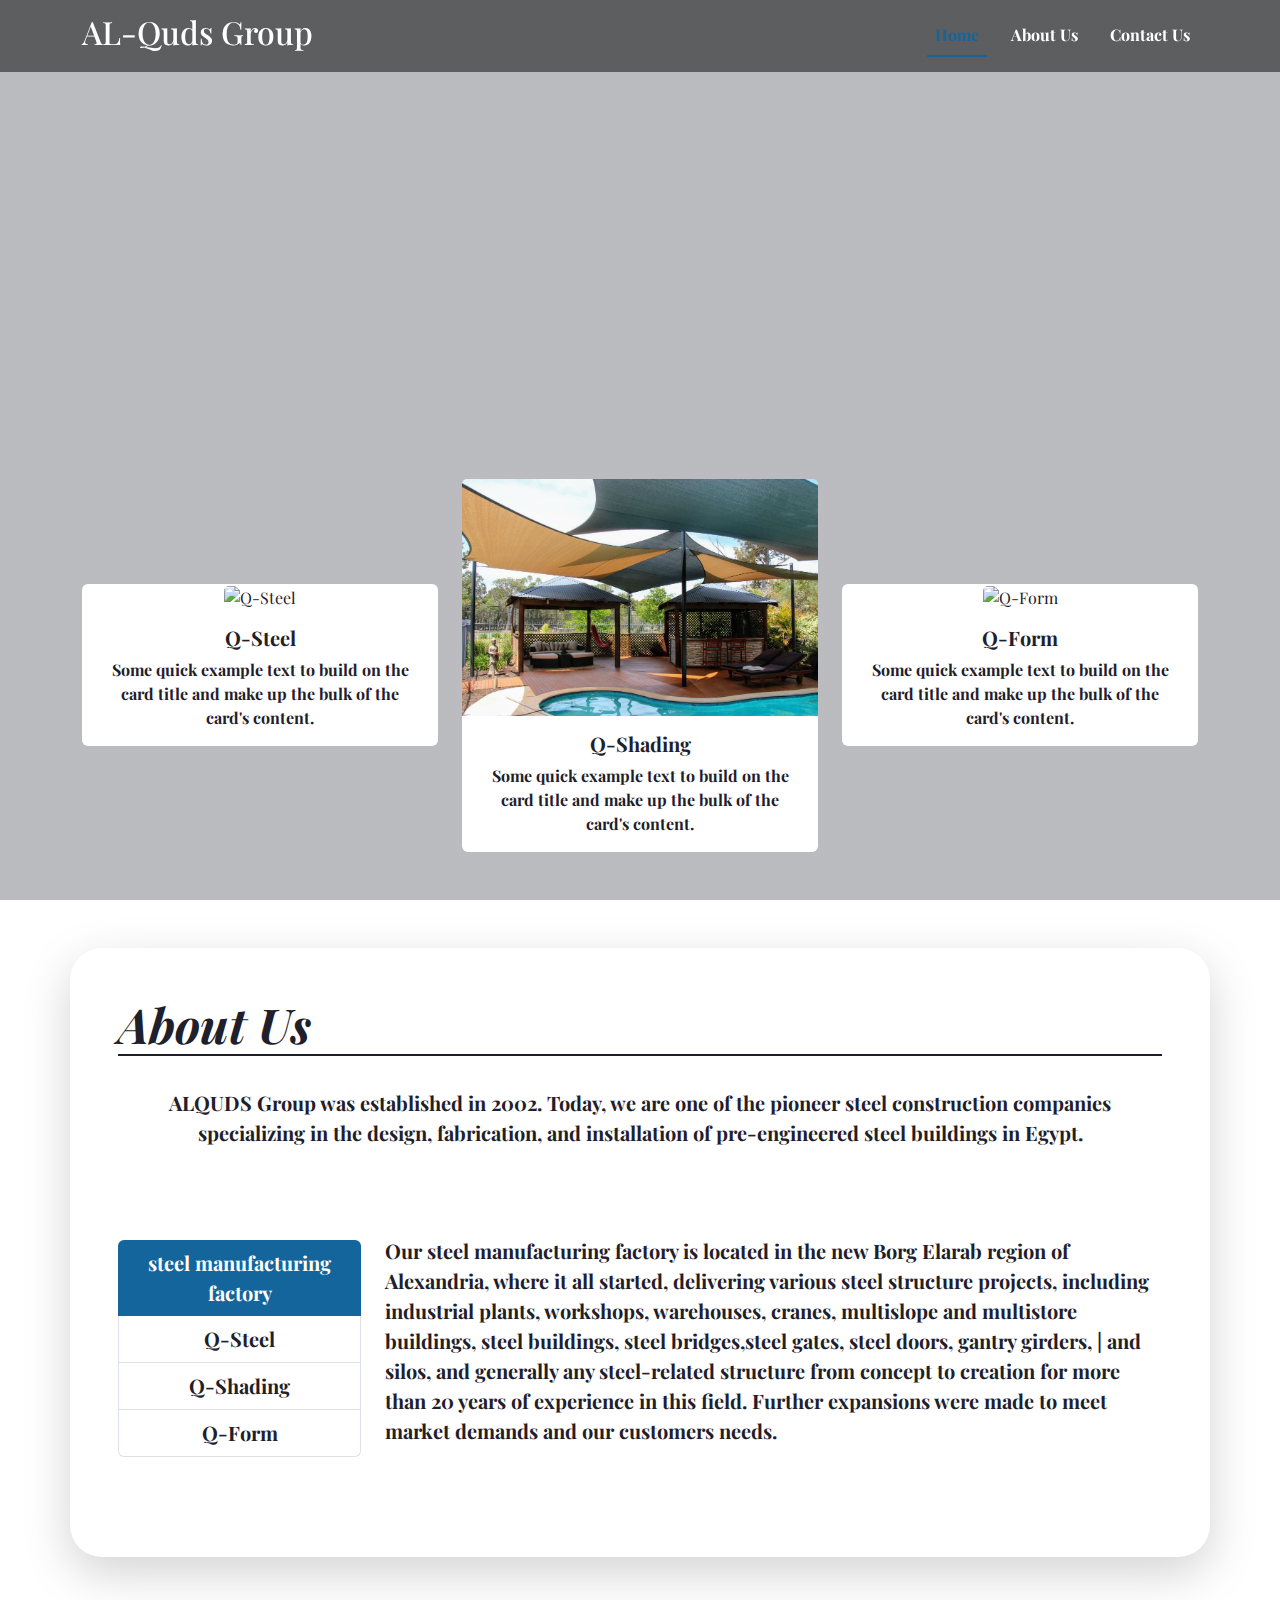
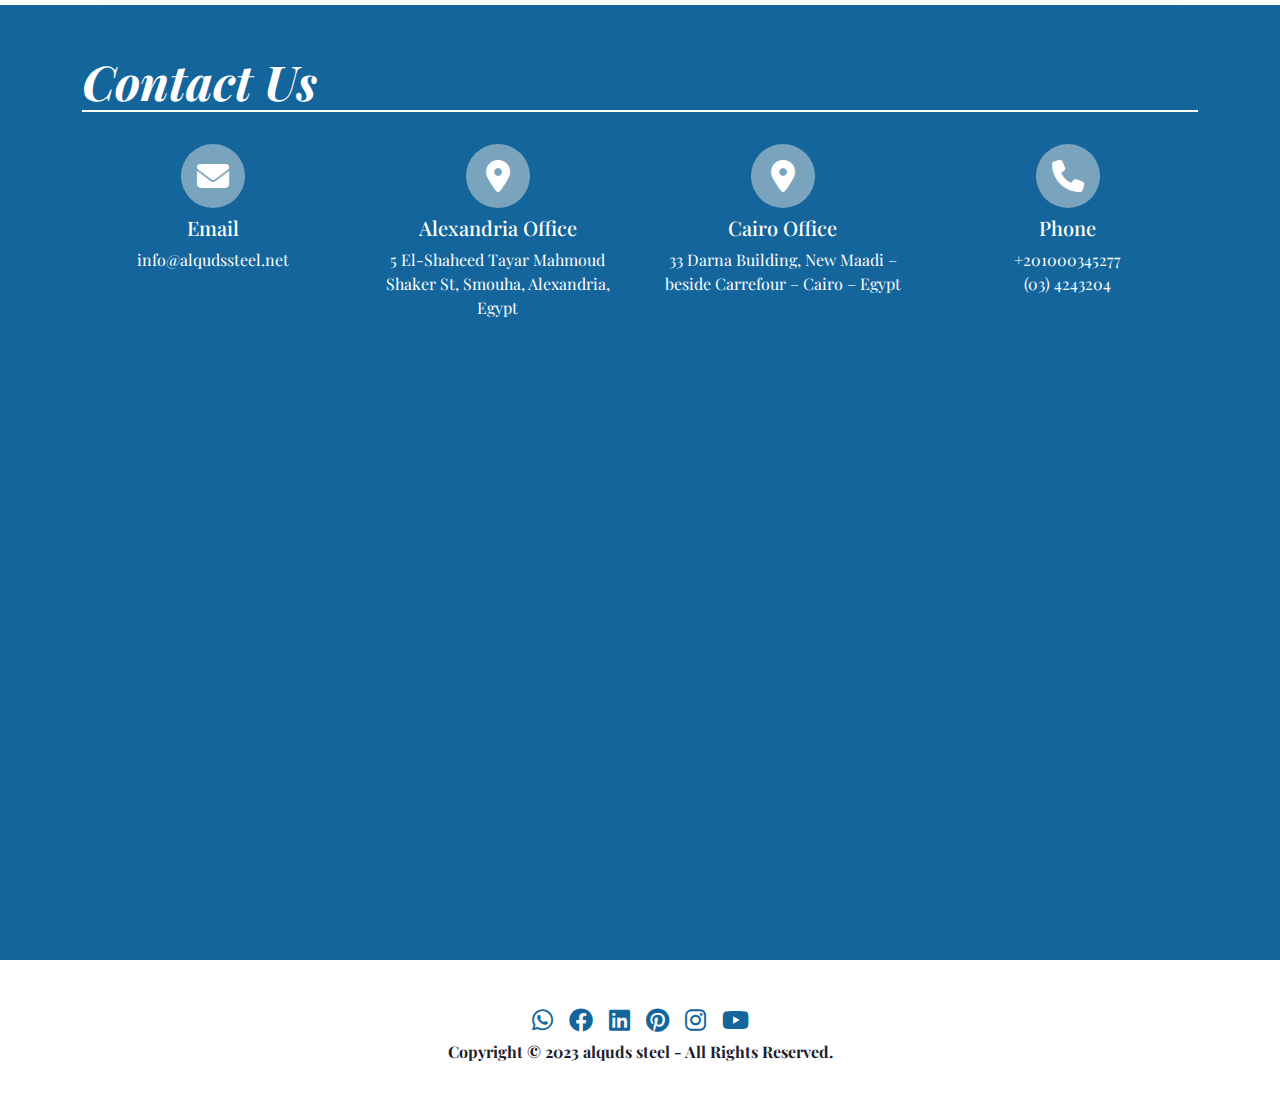
==== index.html @ 8413fbb7 "first commit" ====
<!DOCTYPE html>
<html lang="en">
  <head>
    <meta charset="UTF-8" />
    <meta name="viewport" content="width=device-width, initial-scale=1.0" />
    <title>Al-Quds Group</title>
    <link rel="shortcut icon" href="./img/favicon.ico" type="image/x-icon" />
    <link rel="preconnect" href="https://fonts.googleapis.com" />
    <link rel="preconnect" href="https://fonts.gstatic.com" crossorigin />
    <link
      href="https://fonts.googleapis.com/css2?family=Playfair+Display:ital,wght@0,400;0,500;0,600;0,700;0,800;0,900;1,400;1,500;1,600;1,700;1,800;1,900&display=swap"
      rel="stylesheet"
    />
    <link
    rel="stylesheet"
    href="https://cdnjs.cloudflare.com/ajax/libs/animate.css/4.1.1/animate.min.css"
  />
    <link rel="stylesheet" href="./css/all.min.css" />
    <link rel="stylesheet" href="./css/bootstrap.min.css" />
    <link rel="stylesheet" href="./css/style.css" />
  </head>
  <body>
    <nav
      id="nav"
      class="navbar navbar-expand-lg bg-black bg-opacity-50 position-fixed start-0 end-0 z-3"
    >
      <div class="container d-flex align-items-center">
        <a class="navbar-brand fw-bolder flex-column" href="#">
          <h1 class="fs-2">AL-Quds Group</h1>
        </a>
        <button
          class="navbar-toggler"
          type="button"
          data-bs-toggle="collapse"
          data-bs-target="#navbarSupportedContent"
          aria-controls="navbarSupportedContent"
          aria-expanded="false"
          aria-label="Toggle navigation"
        >
          <span class="navbar-toggler-icon"></span>
        </button>
        <div class="collapse navbar-collapse" id="navbarSupportedContent">
          <ul class="navbar-nav ms-auto mb-2 mb-lg-0">
            <li class="nav-item">
              <a class="nav-link active" aria-current="page" href="#home"
                >Home</a
              >
            </li>
            <li class="nav-item">
              <a class="nav-link" href="#aboutUs">About Us</a>
            </li>
            <li class="nav-item">
              <a class="nav-link" href="#contactUs">Contact Us</a>
            </li>
          </ul>
        </div>
      </div>
    </nav>

    <header class="d-flex align-items-end justify-content-center">
      <div class="container">
        <div class="row gy-3 justify-content-center align-items-center animate__animated animate__bounce animate__fadeInLeft">
          <div class="col-md-6 col-lg-4 mb-5 pt-5 ">
            <div class="card btn">
              <div class="overflow-hidden">
                <img
                  src="./img/background/agricultural-silos-building-exterior.jpg"
                  class="card-img-top"
                  alt="Q-Steel"
                />
              </div>
              <div class="card-body text-center">
                <h5 class="card-title fw-bolder">Q-Steel</h5>
                <p class="card-text fw-bold">
                  Some quick example text to build on the card title and make up
                  the bulk of the card's content.
                </p>
              </div>
            </div>
          </div>
          <div class="col-lg-4 col-md-6 mb-5 pt-5">
            <div class="card btn">
              <div class="overflow-hidden">
                <img
                  src="./img/q-shading/shading/Shade-Sails-Perth-Residential-11.jpg"
                  class="card-img-top"
                  alt="Q-Shading"
                />
              </div>
              <div class="card-body text-center">
                <h5 class="card-title fw-bolder">Q-Shading</h5>
                <p class="card-text fw-bold">
                  Some quick example text to build on the card title and make up
                  the bulk of the card's content.
                </p>
              </div>
            </div>
          </div>
          <div class="col-md-6 col-lg-4 mb-5 pt-5">
            <div class="card btn">
              <div class="overflow-hidden">
                <img
                  src="./img/background/structural-glass-ceiling.jpg"
                  class="card-img-top"
                  alt="Q-Form"
                />
              </div>
              <div class="card-body text-center">
                <h5 class="card-title fw-bolder">Q-Form</h5>
                <p class="card-text fw-bold">
                  Some quick example text to build on the card title and make up
                  the bulk of the card's content.
                </p>
              </div>
            </div>
          </div>
        </div>
      </div>
    </header>

    <section id="aboutUs" class="py-5">
      <div class="container shadow-lg p-5 rounded-5">
      
        <div class="row justify-content-center align-items-center">
          <div class="col-12">
            <div class="sectionHeader">
              <h2>About Us</h2>
              <p class="mx-auto text-center py-4 fw-bolder fs-5">
                ALQUDS Group was established in 2002. Today, we are one of the
                pioneer steel construction companies specializing in the design,
                fabrication, and installation of pre-engineered steel buildings
                in Egypt.
              </p>
            </div>
          </div>
          <div class="dropdown d-none">
            <button class="btn btn-outline-dark w-100 dropdown-toggle fw-bolder fs-6" type="button" data-bs-toggle="dropdown" aria-expanded="false">
              Choose Factory
            </button>
            <ul class="dropdown-menu w-100 bg-dark bg-opacity-50 text-center">
              <li><a class="dropdown-item fw-bolder" href="#nav-tabContent">steel manufacturing factory</a></li>
              <li><a class="dropdown-item fw-bolder" href="#list-profile">Q-Steel</a></li>
              <li><a class="dropdown-item fw-bolder" href="#list-messages">Q-Shading</a></li>
              <li><a class="dropdown-item fw-bolder" href="#list-settings">Q-Form</a></li>
            </ul>
          </div>
          
        </div>
        <div class="row py-5">
          <div class="col-md-3 col-12">
            <div class="list-group py-1" id="list-tab" role="tablist">
              <a
                class="list-group-item list-group-item-action active fw-bolder text-center py-2 fs-5"
                id="list-home-list"
                data-bs-toggle="list"
                href="#list-home"
                role="tab"
                aria-controls="list-home"
                >steel manufacturing factory
              </a>
              <a
                class="list-group-item list-group-item-action fw-bolder text-center py-2 fs-5"
                id="list-profile-list"
                data-bs-toggle="list"
                href="#list-profile"
                role="tab"
                aria-controls="list-profile"
                >Q-Steel</a
              >
              <a
                class="list-group-item list-group-item-action fw-bolder text-center py-2 fs-5"
                id="list-messages-list"
                data-bs-toggle="list"
                href="#list-messages"
                role="tab"
                aria-controls="list-messages"
                >Q-Shading</a
              >
              <a
                class="list-group-item list-group-item-action fw-bolder text-center py-2 fs-5"
                id="list-settings-list"
                data-bs-toggle="list"
                href="#list-settings"
                role="tab"
                aria-controls="list-settings"
                >Q-Form</a
              >
            </div>
          </div>
          <div class="col-md-9 col-12">
            <div class="tab-content" id="nav-tabContent">
              <div
                class="tab-pane fade show active fw-bolder fs-5 p-0"
                id="list-home"
                role="tabpanel"
                aria-labelledby="list-home-list"
              >
                Our steel manufacturing factory is located in the new Borg
                Elarab region of Alexandria, where it all started, delivering
                various steel structure projects, including industrial plants,
                workshops, warehouses, cranes, multislope and multistore
                buildings, steel buildings, steel bridges,steel gates, steel
                doors, gantry girders, | and silos, and generally any
                steel-related structure from concept to creation for more than
                20 years of experience in this field. Further expansions were
                made to meet market demands and our customers needs.
              </div>
              <div
                class="tab-pane fade fw-bolder fs-5 p-0"
                id="list-profile"
                role="tabpanel"
                aria-labelledby="list-profile-list"
              >
              <p>
                The new Q SHADING company, started in 2017, is a specialized
                company in shadings for all types of projects (industrial,
                commercial, recreational, touristic, residential, and landscape
                areas). Also, with further technological additions to enhance
                our products and expand even more,
              </p>
            
              <a href="" class="d-block fw-bolder px-2">More About Q-steel ...</a>
              </div>
              <div
                class="tab-pane fade fw-bolder fs-5 p-0"
                id="list-messages"
                role="tabpanel"
                aria-labelledby="list-messages-list"
              >
               <p>
                The new Q SHADING company, started in 2017, is a specialized
                company in shadings for all types of projects (industrial,
                commercial, recreational, touristic, residential, and landscape
                areas). Also, with further technological additions to enhance
                our products and expand even more,
               </p>
                <a href="./Q-Shading.html" class="d-block fw-bolder px-2">More About Q-Shading ...</a>
              </div>
              <div
                class="tab-pane fade fw-bolder fs-5 p-0"
                id="list-settings"
                role="tabpanel"
                aria-labelledby="list-settings-list"
              >
              <p>
                The new Q SHADING company, started in 2017, is a specialized
                company in shadings for all types of projects (industrial,
                commercial, recreational, touristic, residential, and landscape
                areas). Also, with further technological additions to enhance
                our products and expand even more,
               </p>
                <a href="" class="d-block fw-bolder px-2">More About Q-Form ...</a>
              </div>
            </div>
          </div>
        </div>
      </div>
    </section>

    <section id="contactUs" class="py-5">
      <div class="container">
        <div class="sectionHeader">
          <h2>Contact Us</h2>
        </div>
  <div class="row justify-content-center align-items-start py-4 gy-5">
    
    <div class="col-lg-3 col-md-6 justify-content-center align-items-center d-flex flex-column">
      <i class="fa-solid fa-envelope fa-2xl icons d-flex justify-content-center align-items-center rounded-circle  mb-2"></i>
      <h5 class="text-white">Email</h5>
      <a href="mailto:info@alqudssteel.net" class="text-decoration-none text-white">info@alqudssteel.net</a>
    </div>
    <div class="col-lg-3 col-md-6 justify-content-center align-items-center d-flex flex-column">
      <i class="fa-solid fa-location-dot fa-2xl icons d-flex justify-content-center align-items-center rounded-circle  mb-2"></i>
      <h5 class="text-white">Alexandria Office</h5>
      <p class="text-center text-white">5 El-Shaheed Tayar Mahmoud Shaker St, Smouha, Alexandria, Egypt</p>
    </div>
    <div class="col-lg-3 col-md-6 justify-content-center align-items-center d-flex flex-column">
      <i class="fa-solid fa-location-dot fa-2xl icons d-flex justify-content-center align-items-center rounded-circle  mb-2"></i>
      <h5 class="text-white">Cairo Office</h5>
      <p class="text-center text-white">33 Darna Building, New Maadi – beside Carrefour – Cairo – Egypt</p>
    </div>
    <div class="col-lg-3 col-md-6 justify-content-center align-items-center d-flex flex-column">
      <i class="fa-solid fa-phone fa-2xl icons d-flex justify-content-center align-items-center rounded-circle  mb-2"></i>
      <h5 class="text-white">Phone</h5>
      <a href="tel:+201000345277" class="text-decoration-none text-white">+201000345277</a>
      <a href="tel:034243204" class="text-decoration-none text-white">(03) 4243204</a>
    </div>
    <div class="col-lg-6">
      <iframe class="w-100" src="https://www.google.com/maps/embed?pb=!1m18!1m12!1m3!1d218373.45775950205!2d29.640882494531233!3d31.218366700000008!2m3!1f0!2f0!3f0!3m2!1i1024!2i768!4f13.1!3m3!1m2!1s0x14f5c494812624cd%3A0x146a509ecc526e1b!2sAl%20Quds%20Steel!5e0!3m2!1sen!2seg!4v1692703532900!5m2!1sen!2seg"  height="450" style="border:0;" allowfullscreen="" loading="lazy" referrerpolicy="no-referrer-when-downgrade"></iframe>
    </div>
    <div class="col-lg-6">
      <iframe class="w-100" src="https://www.google.com/maps/embed?pb=!1m18!1m12!1m3!1d27646.701788403607!2d31.25959086489795!3d29.984093312103116!2m3!1f0!2f0!3f0!3m2!1i1024!2i768!4f13.1!3m3!1m2!1s0x1458393a8c43f37b%3A0x4cc6a5d07575d67b!2sNew%20maadi!5e0!3m2!1sen!2seg!4v1692703856932!5m2!1sen!2seg" height="450" style="border:0;" allowfullscreen="" loading="lazy" referrerpolicy="no-referrer-when-downgrade"></iframe>
    </div>
  </div>

  <div class="row justify-content-center align-items-start py-4">
    
  </div>
      </div>
    </section>

    <footer class="py-5">
      <div class="container">
        <div class="row justify-content-center align-items-center">
          <div class="col-12 justify-content-center d-flex">
            <a href="https://wa.me/+20100034527" target="_blank" class="text-decoration-none mx-2"><i class="fa-brands fa-whatsapp fa-xl"></i></a>
            <a href="https://www.facebook.com/AlqudsSteel.eg" target="_blank" class="text-decoration-none mx-2"><i class="fa-brands fa-facebook fa-xl"></i></a>
            <a href="https://www.linkedin.com/company/alqudssteel/" target="_blank" class="text-decoration-none mx-2"><i class="fa-brands fa-linkedin fa-xl"></i></a>
            <a href="https://www.pinterest.com/QSHADING/?invite_code=3b59670d1e2e4093bf6744444c348796&sender=620089579852281068" target="_blank" class="text-decoration-none mx-2"><i class="fa-brands fa-pinterest fa-xl"></i></a>
            <a href="https://www.instagram.com/qshading/" target="_blank" class="text-decoration-none mx-2"><i class="fa-brands fa-instagram fa-xl"></i></a>
            <a href="https://www.youtube.com/channel/UCK17UrrnTHtZW2JFFeqen0Q/videos" target="_blank" class="text-decoration-none mx-2"><i class="fa-brands fa-youtube fa-xl"></i></a>
          </div>

          <div class="col-12 justify-content-center align-items-center d-flex">
            <p class="fw-bolder mt-2 mb-0">Copyright © 2023 alquds steel - All Rights Reserved.</p>

          </div>

        
        </div>
      </div>

    </footer>

   

    <script src="./js/bootstrap.bundle.min.js"></script>
    <script src="./js/code.jquery.com_jquery-3.7.0.min.js"></script>
    <script src="./js/main.js"></script>
  </body>
</html>
---- css/style.css ----
:root{
    --mainFont:'Playfair Display', serif;
    --logoColor--:#13659b;
    --mainColor--:#1e202b;
    --secondaruColor--:#906440;
    --sugColor1--:#24353f;
     --sugColor2--:white;
    --sugColor3--:rgb(50 53 68);
}
body{
    font-family: var(--mainFont);
    background-color: var(--sugColor2--);
    color: var(--mainColor--);
}
a{
    font-family: var(--mainFont);
    
}
nav .navbar-brand img{
    width: 3rem;
    height: 2.5rem;
}
nav .navbar-brand{
    color: var(--sugColor2--) !important;
}
nav .nav-link {
    font-weight: bold;
    margin-left: 1rem;
    color: var(--sugColor2--) !important;
}
nav .active{
    border-bottom: 2px solid var(--logoColor--);
    color:var(--logoColor--) !important;
}
.navbarPargraph{
    font-size: 16px;
}
header{
    background-image: linear-gradient(rgba(30,32,43,0.3),rgba(30,32,43,0.3)) ,url(../img/background/beautiful-view-construction-site-city-during-sunset.jpg);
    background-position: center;
    background-repeat: no-repeat;
    background-size: cover;
    height: 100vh;
}
header .container .row .col-md-6 .card{
   padding: 0%;
   border: none;
   background-color: var(--sugColor2--);
   color: var(--mainColor--);
   transition: all 0.5s 0.5s;
}
header .container .row .col-md-6 .card:hover{
   background-color:var(--logoColor--);
   color: var(--sugColor2--);
 }
 header .container .row .col-md-6 .card:hover img{
    transform: scale(1.2);
  }
  header .container .row .col-md-6 .card img{
   transition: all 0.5s;
    }
  @media screen and (max-width:993px){
    header{
        height:auto;
        overflow: auto;
    }
    
  }
  .sectionHeader h2{
    color: var(--mainColor--);
    border-bottom: 2px solid var(--mainColor--);
    font-style: italic;
    font-size: 3rem;
    font-weight: bolder;

  }

  .list-group .active{
    background-color: var(--sugColor2--) !important;
    border-color:var(--mainColor--) !important;
  }
  #aboutUs .list-group-item{
    background-color: var(--sugColor2--) !important;
    color: var(--mainColor--) !important;
  }
  #aboutUs .list-group-item.active{
    background-color: var(--logoColor--) !important;
    color: var(--sugColor2--) !important;
    border: none;
  }
  #aboutUs .list-group-item{
  transition: all 0.5s;
  }
  #aboutUs .list-group-item:hover{
    background-color: var(--logoColor--) !important;
    color: var(--sugColor2--) !important;
  }

  #aboutUs .tab-pane a{
    color: var(--logoColor--);
    text-decoration: none;
    transition: all 1s;
  }
  #aboutUs .tab-pane a:hover{
    background-color: var(--logoColor--);
    color: var(--sugColor2--);
    border-radius: 10px;
    transform: translateX(1%);
    border: none;
  }
  #contactUs{
    background-color: #13659B;
    background-image: url("data:image/svg+xml,%3Csvg xmlns='http://www.w3.org/2000/svg' width='100%25' height='100%25' viewBox='0 0 1600 800'%3E%3Cg stroke='%23000' stroke-width='68' stroke-opacity='0.05' %3E%3Ccircle fill='%2313659B' cx='0' cy='0' r='1800'/%3E%3Ccircle fill='%231b5f94' cx='0' cy='0' r='1700'/%3E%3Ccircle fill='%2321588e' cx='0' cy='0' r='1600'/%3E%3Ccircle fill='%23255287' cx='0' cy='0' r='1500'/%3E%3Ccircle fill='%23284c80' cx='0' cy='0' r='1400'/%3E%3Ccircle fill='%232b4679' cx='0' cy='0' r='1300'/%3E%3Ccircle fill='%232c4072' cx='0' cy='0' r='1200'/%3E%3Ccircle fill='%232d3a6b' cx='0' cy='0' r='1100'/%3E%3Ccircle fill='%232e3464' cx='0' cy='0' r='1000'/%3E%3Ccircle fill='%232e2f5c' cx='0' cy='0' r='900'/%3E%3Ccircle fill='%232d2955' cx='0' cy='0' r='800'/%3E%3Ccircle fill='%232d234e' cx='0' cy='0' r='700'/%3E%3Ccircle fill='%232b1e47' cx='0' cy='0' r='600'/%3E%3Ccircle fill='%232a183f' cx='0' cy='0' r='500'/%3E%3Ccircle fill='%23281338' cx='0' cy='0' r='400'/%3E%3Ccircle fill='%23250e31' cx='0' cy='0' r='300'/%3E%3Ccircle fill='%2323082b' cx='0' cy='0' r='200'/%3E%3Ccircle fill='%23210024' cx='0' cy='0' r='100'/%3E%3C/g%3E%3C/svg%3E");
    background-attachment: fixed;
    background-size: cover;
  }
  .icons{
    width: 4rem;
    height: 4rem;
    background-color: rgba(225, 225, 225, 0.5);
    color: white;
    transition: all 0.5s;
  }
  #contactUs .sectionHeader h2{
    color: white;
    border-color: white;
  }
  #contactUs .col-lg-3:hover .icons{
    background-color: var(--sugColor2--);
    color: var(--logoColor--);
  }

footer a i {
  color: var(--logoColor--);
}
#choicesBtn{
  display: none;
}
























.headerSlider h1,h2
{
    color: var(--mainColor--);
}
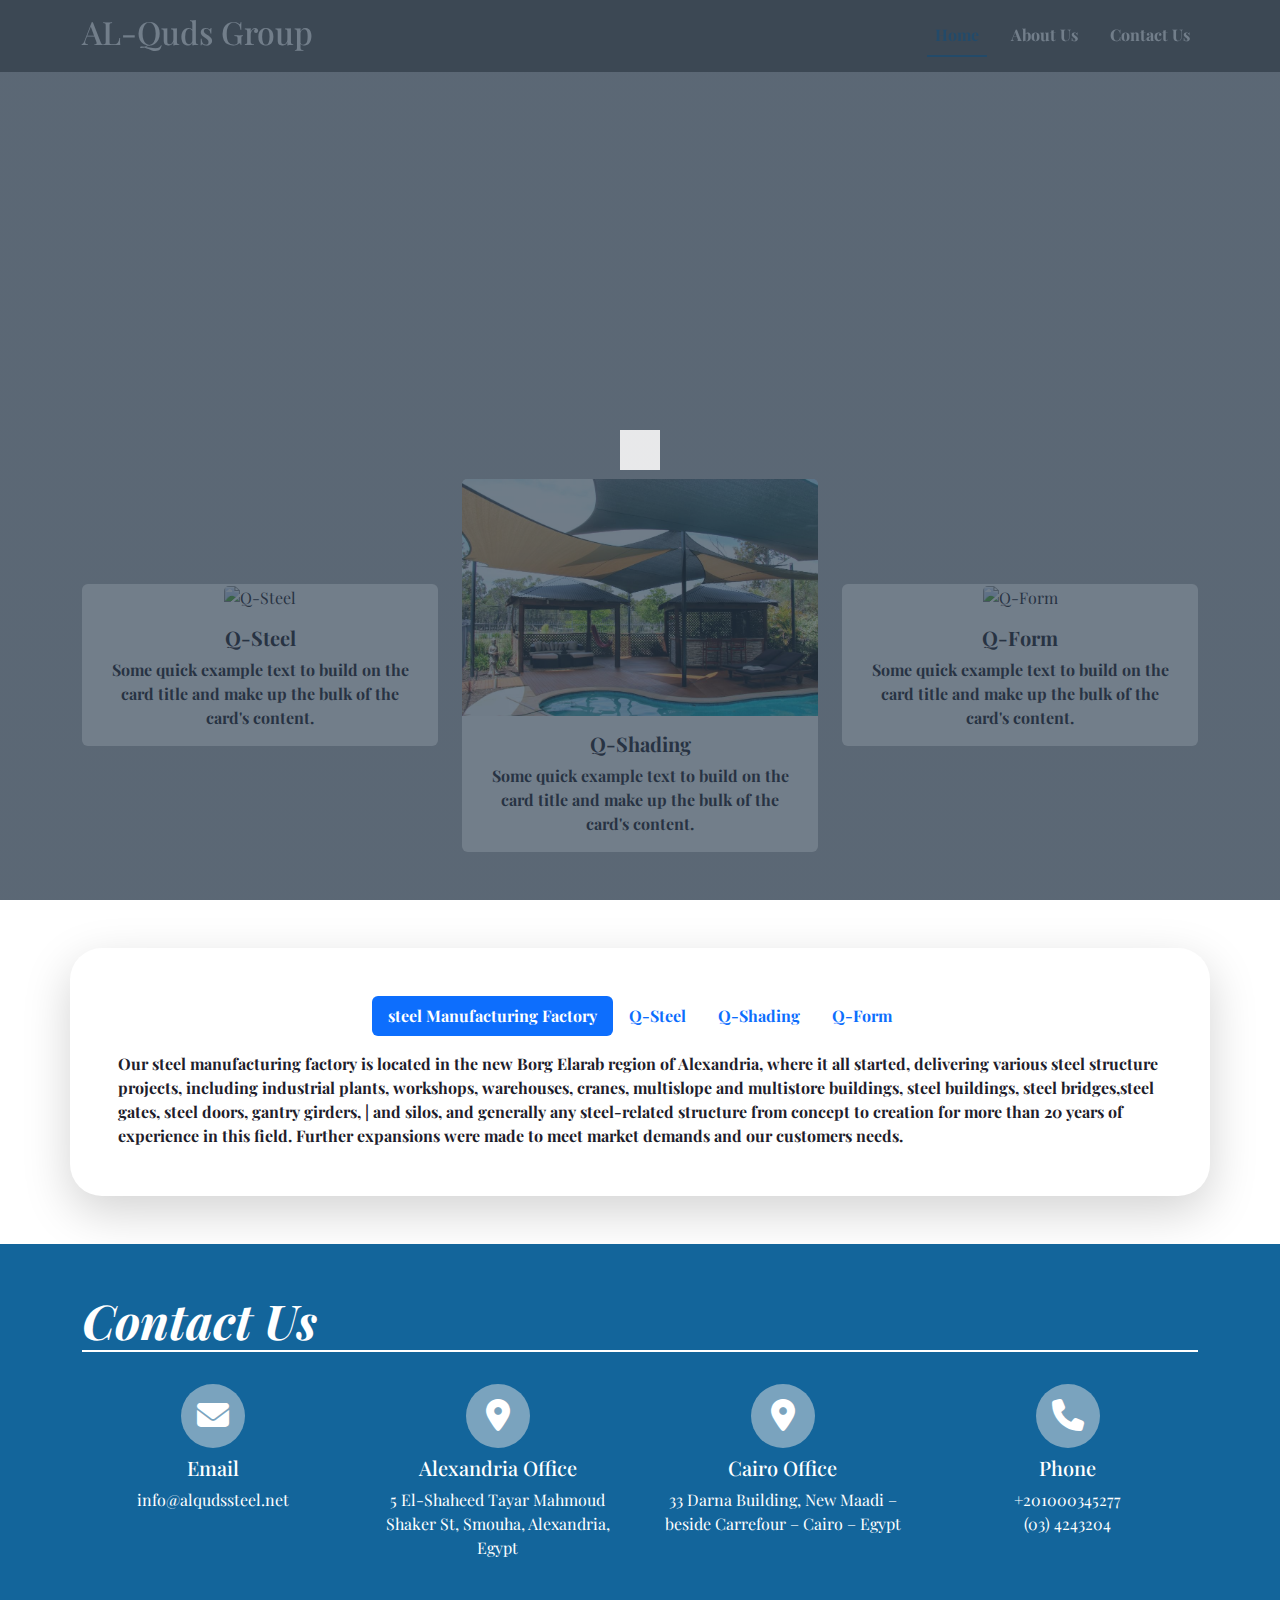
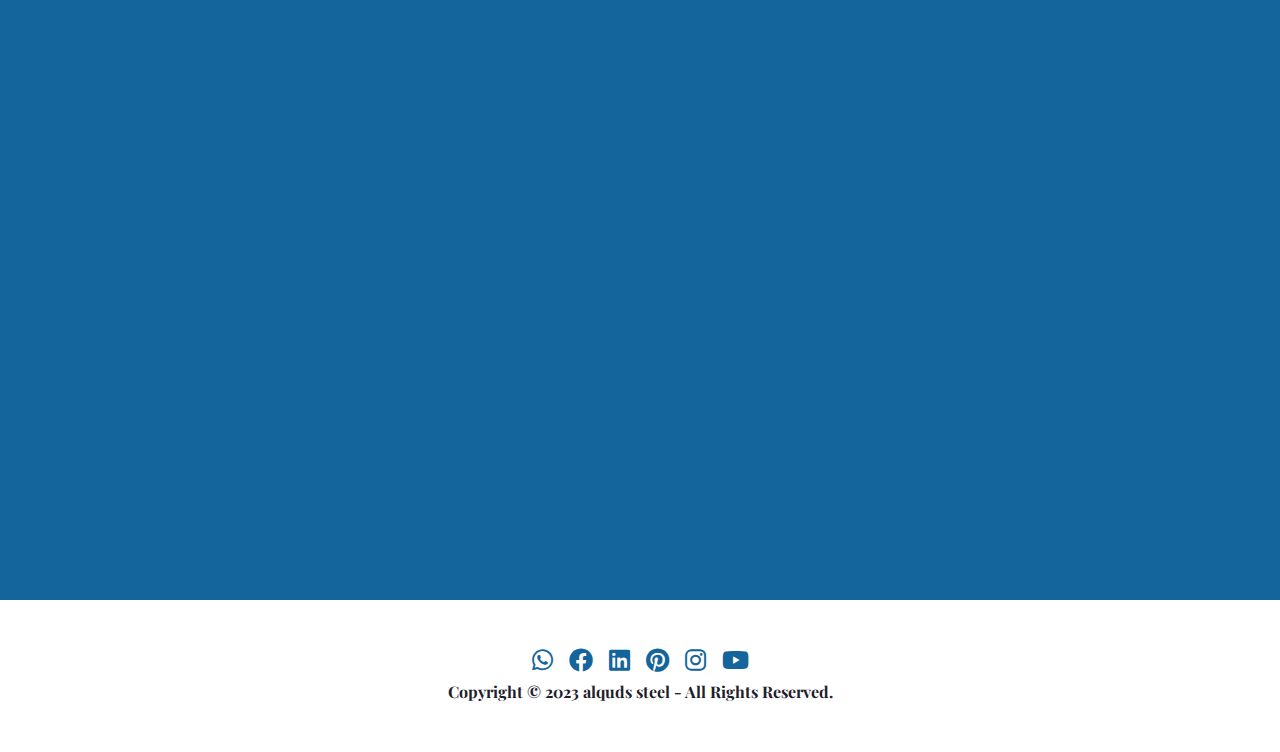
==== commit d7e10b7f: "second commit" ====
--- a/index.html
+++ b/index.html
@@ -20,9 +20,24 @@
     <link rel="stylesheet" href="./css/style.css" />
   </head>
   <body>
+    <section id="spinner">
+      <div class="sk-cube-grid" >
+        <div class="sk-cube sk-cube1"></div>
+        <div class="sk-cube sk-cube2"></div>
+        <div class="sk-cube sk-cube3"></div>
+        <div class="sk-cube sk-cube4"></div>
+        <div class="sk-cube sk-cube5"></div>
+        <div class="sk-cube sk-cube6"></div>
+        <div class="sk-cube sk-cube7"></div>
+        <div class="sk-cube sk-cube8"></div>
+        <div class="sk-cube sk-cube9"></div>
+      </div>
+
+    </section>
+    
     <nav
       id="nav"
-      class="navbar navbar-expand-lg bg-black bg-opacity-50 position-fixed start-0 end-0 z-3"
+      class="navbar navbar-expand-lg position-fixed start-0 end-0 z-3"
     >
       <div class="container d-flex align-items-center">
         <a class="navbar-brand fw-bolder flex-column" href="#">
@@ -57,7 +72,7 @@
       </div>
     </nav>
 
-    <header class="d-flex align-items-end justify-content-center">
+    <header id="home" class="d-flex align-items-end justify-content-center">
       <div class="container">
         <div class="row gy-3 justify-content-center align-items-center animate__animated animate__bounce animate__fadeInLeft">
           <div class="col-md-6 col-lg-4 mb-5 pt-5 ">
@@ -120,8 +135,54 @@
 
     <section id="aboutUs" class="py-5">
       <div class="container shadow-lg p-5 rounded-5">
+
+
+
+
+        <ul class="nav nav-pills mb-3 justify-content-center align-items-center" id="pills-tab" role="tablist">
+          <li class="nav-item" role="presentation">
+            <button class="nav-link active fw-bolder" id="pills-home-tab" data-bs-toggle="pill" data-bs-target="#pills-home" type="button" role="tab" aria-controls="pills-home" aria-selected="true">steel Manufacturing Factory</button>
+          </li>
+          <li class="nav-item" role="presentation">
+            <button class="nav-link fw-bolder" id="pills-profile-tab" data-bs-toggle="pill" data-bs-target="#pills-profile" type="button" role="tab" aria-controls="pills-profile" aria-selected="false">Q-Steel</button>
+          </li>
+          <li class="nav-item" role="presentation">
+            <button class="nav-link fw-bolder" id="pills-contact-tab" data-bs-toggle="pill" data-bs-target="#pills-contact" type="button" role="tab" aria-controls="pills-contact" aria-selected="false">Q-Shading</button>
+          </li>
+          <li class="nav-item" role="presentation">
+            <button class="nav-link fw-bolder" id="pills-disabled-tab" data-bs-toggle="pill" data-bs-target="#pills-disabled" type="button" role="tab" aria-controls="pills-disabled" aria-selected="false">Q-Form</button>
+          </li>
+        </ul>
+        <div class="tab-content" id="pills-tabContent">
+          <div class="tab-pane fade show active fw-bolder" id="pills-home" role="tabpanel" aria-labelledby="pills-home-tab" tabindex="0">Our steel manufacturing factory is located in the new Borg
+            Elarab region of Alexandria, where it all started, delivering
+            various steel structure projects, including industrial plants,
+            workshops, warehouses, cranes, multislope and multistore
+            buildings, steel buildings, steel bridges,steel gates, steel
+            doors, gantry girders, | and silos, and generally any
+            steel-related structure from concept to creation for more than
+            20 years of experience in this field. Further expansions were
+            made to meet market demands and our customers needs.</div>
+          <div class="tab-pane fade" id="pills-profile" role="tabpanel" aria-labelledby="pills-profile-tab" tabindex="0">...</div>
+          <div class="tab-pane fade fw-bolder" id="pills-contact" role="tabpanel" aria-labelledby="pills-contact-tab" tabindex="0">The new Q SHADING company, started in 2017, is a specialized
+            company in shadings for all types of projects (industrial,
+            commercial, recreational, touristic, residential, and landscape
+            areas). Also, with further technological additions to enhance
+            our products and expand even more,
+          <a class="d-block fw-bolder py-2 px-3" href="./Q-Shading.html">More About Q-Shading ...</a></div>
+          <div class="tab-pane fade" id="pills-disabled" role="tabpanel" aria-labelledby="pills-disabled-tab" tabindex="0">...</div>
+        </div>
+
+
+
+
+
+
+
+
+
       
-        <div class="row justify-content-center align-items-center">
+        <!-- <div class="row justify-content-center align-items-center">
           <div class="col-12">
             <div class="sectionHeader">
               <h2>About Us</h2>
@@ -253,7 +314,7 @@
               </div>
             </div>
           </div>
-        </div>
+        </div> -->
       </div>
     </section>
 
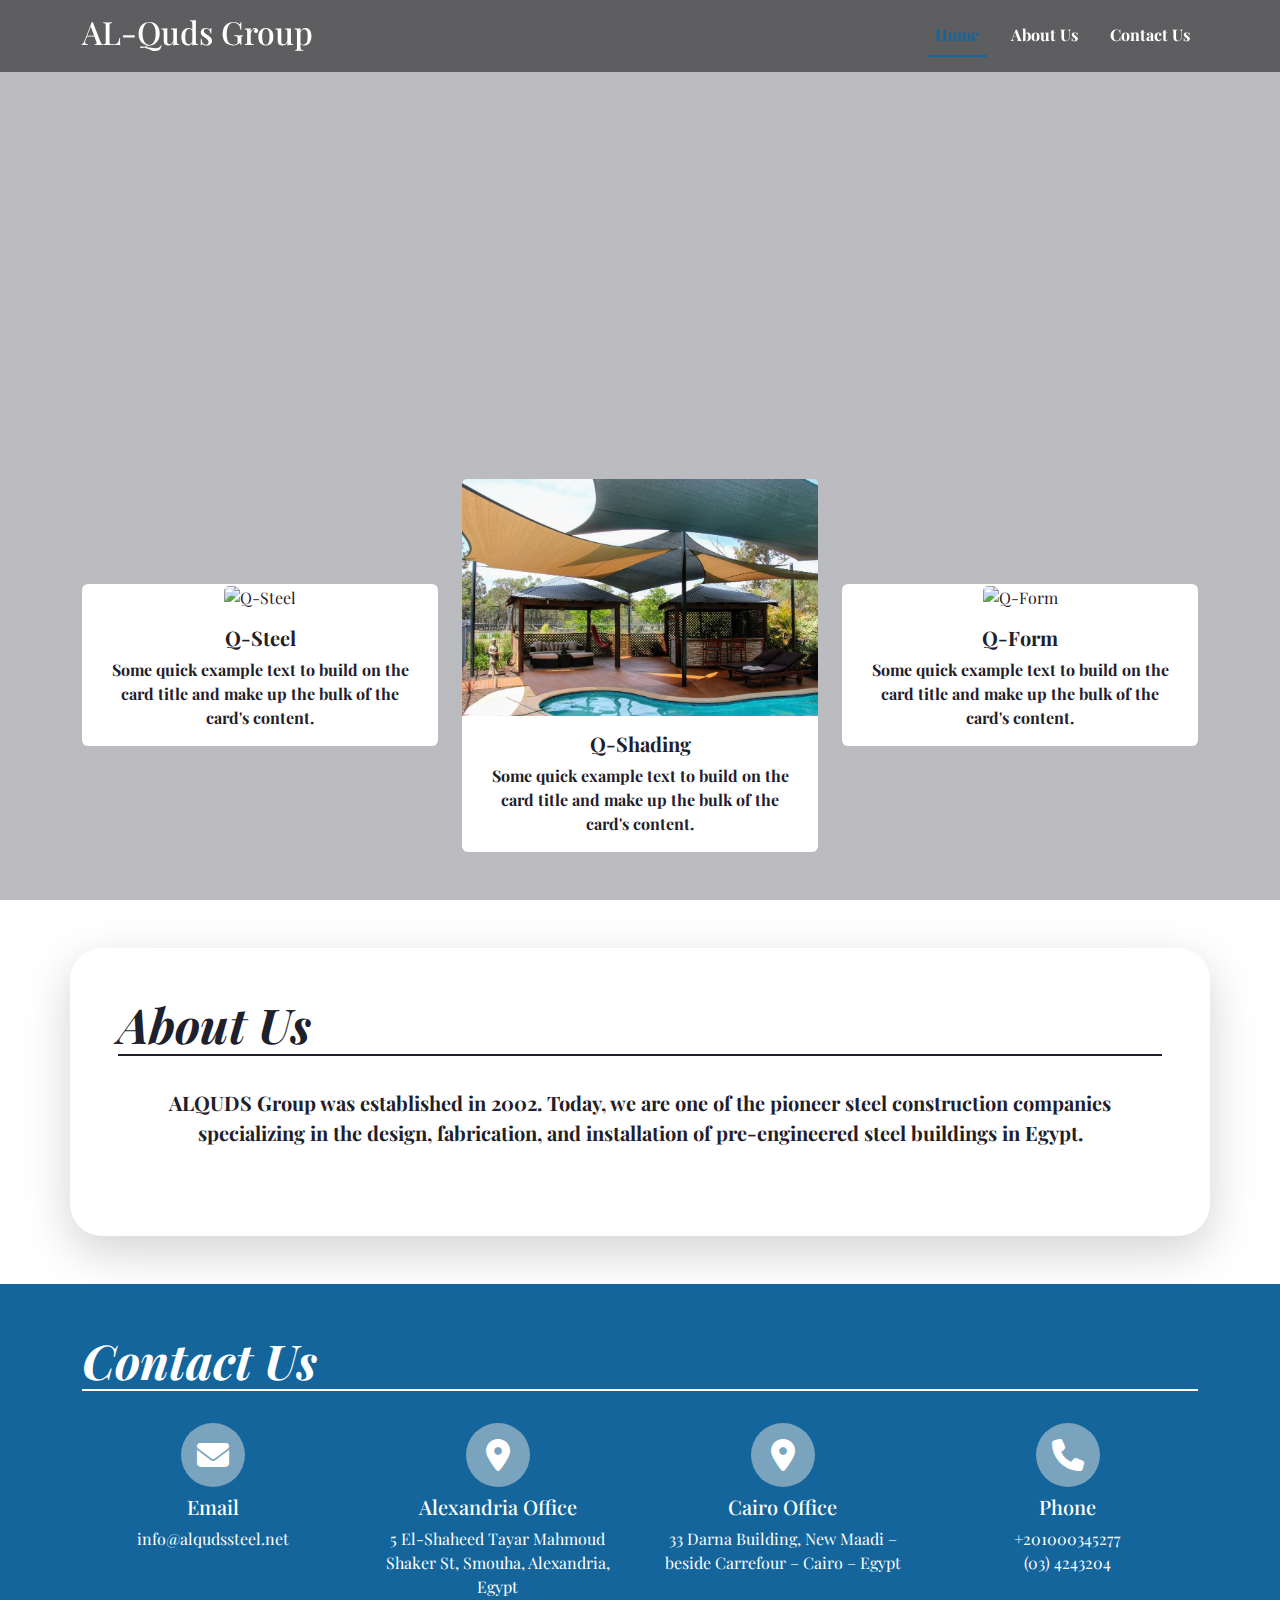
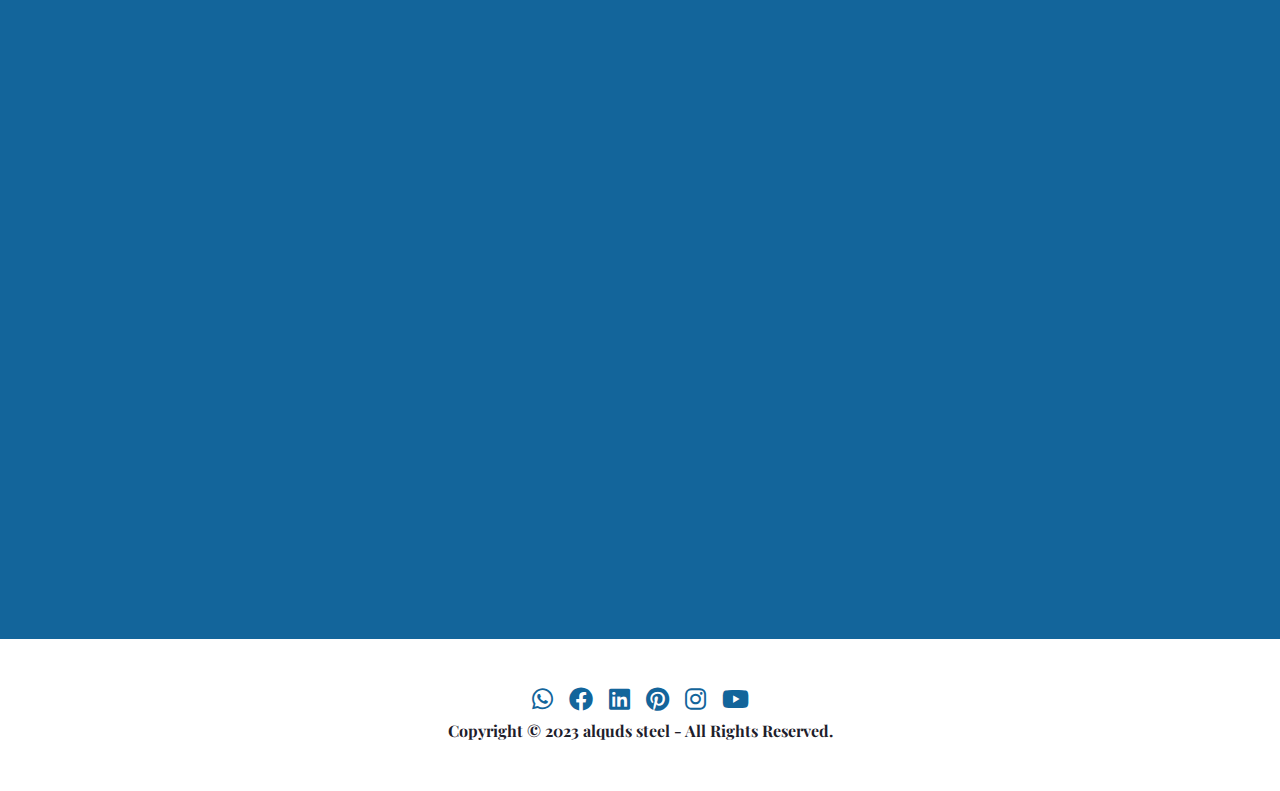
==== commit c3b1d2e6: "18/9/2023" ====
--- a/index.html
+++ b/index.html
@@ -75,7 +75,7 @@
     <header id="home" class="d-flex align-items-end justify-content-center">
       <div class="container">
         <div class="row gy-3 justify-content-center align-items-center animate__animated animate__bounce animate__fadeInLeft">
-          <div class="col-md-6 col-lg-4 mb-5 pt-5 ">
+          <div class="col-md-6 col-lg-4 mb-5 pt-5 " id="steel">
             <div class="card btn">
               <div class="overflow-hidden">
                 <img
@@ -93,7 +93,7 @@
               </div>
             </div>
           </div>
-          <div class="col-lg-4 col-md-6 mb-5 pt-5">
+          <div class="col-lg-4 col-md-6 mb-5 pt-5" id="shading">
             <div class="card btn">
               <div class="overflow-hidden">
                 <img
@@ -111,7 +111,7 @@
               </div>
             </div>
           </div>
-          <div class="col-md-6 col-lg-4 mb-5 pt-5">
+          <div class="col-md-6 col-lg-4 mb-5 pt-5" id="form">
             <div class="card btn">
               <div class="overflow-hidden">
                 <img
@@ -135,54 +135,8 @@
 
     <section id="aboutUs" class="py-5">
       <div class="container shadow-lg p-5 rounded-5">
-
-
-
-
-        <ul class="nav nav-pills mb-3 justify-content-center align-items-center" id="pills-tab" role="tablist">
-          <li class="nav-item" role="presentation">
-            <button class="nav-link active fw-bolder" id="pills-home-tab" data-bs-toggle="pill" data-bs-target="#pills-home" type="button" role="tab" aria-controls="pills-home" aria-selected="true">steel Manufacturing Factory</button>
-          </li>
-          <li class="nav-item" role="presentation">
-            <button class="nav-link fw-bolder" id="pills-profile-tab" data-bs-toggle="pill" data-bs-target="#pills-profile" type="button" role="tab" aria-controls="pills-profile" aria-selected="false">Q-Steel</button>
-          </li>
-          <li class="nav-item" role="presentation">
-            <button class="nav-link fw-bolder" id="pills-contact-tab" data-bs-toggle="pill" data-bs-target="#pills-contact" type="button" role="tab" aria-controls="pills-contact" aria-selected="false">Q-Shading</button>
-          </li>
-          <li class="nav-item" role="presentation">
-            <button class="nav-link fw-bolder" id="pills-disabled-tab" data-bs-toggle="pill" data-bs-target="#pills-disabled" type="button" role="tab" aria-controls="pills-disabled" aria-selected="false">Q-Form</button>
-          </li>
-        </ul>
-        <div class="tab-content" id="pills-tabContent">
-          <div class="tab-pane fade show active fw-bolder" id="pills-home" role="tabpanel" aria-labelledby="pills-home-tab" tabindex="0">Our steel manufacturing factory is located in the new Borg
-            Elarab region of Alexandria, where it all started, delivering
-            various steel structure projects, including industrial plants,
-            workshops, warehouses, cranes, multislope and multistore
-            buildings, steel buildings, steel bridges,steel gates, steel
-            doors, gantry girders, | and silos, and generally any
-            steel-related structure from concept to creation for more than
-            20 years of experience in this field. Further expansions were
-            made to meet market demands and our customers needs.</div>
-          <div class="tab-pane fade" id="pills-profile" role="tabpanel" aria-labelledby="pills-profile-tab" tabindex="0">...</div>
-          <div class="tab-pane fade fw-bolder" id="pills-contact" role="tabpanel" aria-labelledby="pills-contact-tab" tabindex="0">The new Q SHADING company, started in 2017, is a specialized
-            company in shadings for all types of projects (industrial,
-            commercial, recreational, touristic, residential, and landscape
-            areas). Also, with further technological additions to enhance
-            our products and expand even more,
-          <a class="d-block fw-bolder py-2 px-3" href="./Q-Shading.html">More About Q-Shading ...</a></div>
-          <div class="tab-pane fade" id="pills-disabled" role="tabpanel" aria-labelledby="pills-disabled-tab" tabindex="0">...</div>
-        </div>
-
-
-
-
-
-
-
-
-
       
-        <!-- <div class="row justify-content-center align-items-center">
+        <div class="row justify-content-center align-items-center">
           <div class="col-12">
             <div class="sectionHeader">
               <h2>About Us</h2>
@@ -194,127 +148,10 @@
               </p>
             </div>
           </div>
-          <div class="dropdown d-none">
-            <button class="btn btn-outline-dark w-100 dropdown-toggle fw-bolder fs-6" type="button" data-bs-toggle="dropdown" aria-expanded="false">
-              Choose Factory
-            </button>
-            <ul class="dropdown-menu w-100 bg-dark bg-opacity-50 text-center">
-              <li><a class="dropdown-item fw-bolder" href="#nav-tabContent">steel manufacturing factory</a></li>
-              <li><a class="dropdown-item fw-bolder" href="#list-profile">Q-Steel</a></li>
-              <li><a class="dropdown-item fw-bolder" href="#list-messages">Q-Shading</a></li>
-              <li><a class="dropdown-item fw-bolder" href="#list-settings">Q-Form</a></li>
-            </ul>
-          </div>
           
-        </div>
-        <div class="row py-5">
-          <div class="col-md-3 col-12">
-            <div class="list-group py-1" id="list-tab" role="tablist">
-              <a
-                class="list-group-item list-group-item-action active fw-bolder text-center py-2 fs-5"
-                id="list-home-list"
-                data-bs-toggle="list"
-                href="#list-home"
-                role="tab"
-                aria-controls="list-home"
-                >steel manufacturing factory
-              </a>
-              <a
-                class="list-group-item list-group-item-action fw-bolder text-center py-2 fs-5"
-                id="list-profile-list"
-                data-bs-toggle="list"
-                href="#list-profile"
-                role="tab"
-                aria-controls="list-profile"
-                >Q-Steel</a
-              >
-              <a
-                class="list-group-item list-group-item-action fw-bolder text-center py-2 fs-5"
-                id="list-messages-list"
-                data-bs-toggle="list"
-                href="#list-messages"
-                role="tab"
-                aria-controls="list-messages"
-                >Q-Shading</a
-              >
-              <a
-                class="list-group-item list-group-item-action fw-bolder text-center py-2 fs-5"
-                id="list-settings-list"
-                data-bs-toggle="list"
-                href="#list-settings"
-                role="tab"
-                aria-controls="list-settings"
-                >Q-Form</a
-              >
-            </div>
-          </div>
-          <div class="col-md-9 col-12">
-            <div class="tab-content" id="nav-tabContent">
-              <div
-                class="tab-pane fade show active fw-bolder fs-5 p-0"
-                id="list-home"
-                role="tabpanel"
-                aria-labelledby="list-home-list"
-              >
-                Our steel manufacturing factory is located in the new Borg
-                Elarab region of Alexandria, where it all started, delivering
-                various steel structure projects, including industrial plants,
-                workshops, warehouses, cranes, multislope and multistore
-                buildings, steel buildings, steel bridges,steel gates, steel
-                doors, gantry girders, | and silos, and generally any
-                steel-related structure from concept to creation for more than
-                20 years of experience in this field. Further expansions were
-                made to meet market demands and our customers needs.
-              </div>
-              <div
-                class="tab-pane fade fw-bolder fs-5 p-0"
-                id="list-profile"
-                role="tabpanel"
-                aria-labelledby="list-profile-list"
-              >
-              <p>
-                The new Q SHADING company, started in 2017, is a specialized
-                company in shadings for all types of projects (industrial,
-                commercial, recreational, touristic, residential, and landscape
-                areas). Also, with further technological additions to enhance
-                our products and expand even more,
-              </p>
-            
-              <a href="" class="d-block fw-bolder px-2">More About Q-steel ...</a>
-              </div>
-              <div
-                class="tab-pane fade fw-bolder fs-5 p-0"
-                id="list-messages"
-                role="tabpanel"
-                aria-labelledby="list-messages-list"
-              >
-               <p>
-                The new Q SHADING company, started in 2017, is a specialized
-                company in shadings for all types of projects (industrial,
-                commercial, recreational, touristic, residential, and landscape
-                areas). Also, with further technological additions to enhance
-                our products and expand even more,
-               </p>
-                <a href="./Q-Shading.html" class="d-block fw-bolder px-2">More About Q-Shading ...</a>
-              </div>
-              <div
-                class="tab-pane fade fw-bolder fs-5 p-0"
-                id="list-settings"
-                role="tabpanel"
-                aria-labelledby="list-settings-list"
-              >
-              <p>
-                The new Q SHADING company, started in 2017, is a specialized
-                company in shadings for all types of projects (industrial,
-                commercial, recreational, touristic, residential, and landscape
-                areas). Also, with further technological additions to enhance
-                our products and expand even more,
-               </p>
-                <a href="" class="d-block fw-bolder px-2">More About Q-Form ...</a>
-              </div>
-            </div>
-          </div>
-        </div> -->
+          
+        </div>
+       
       </div>
     </section>
 
